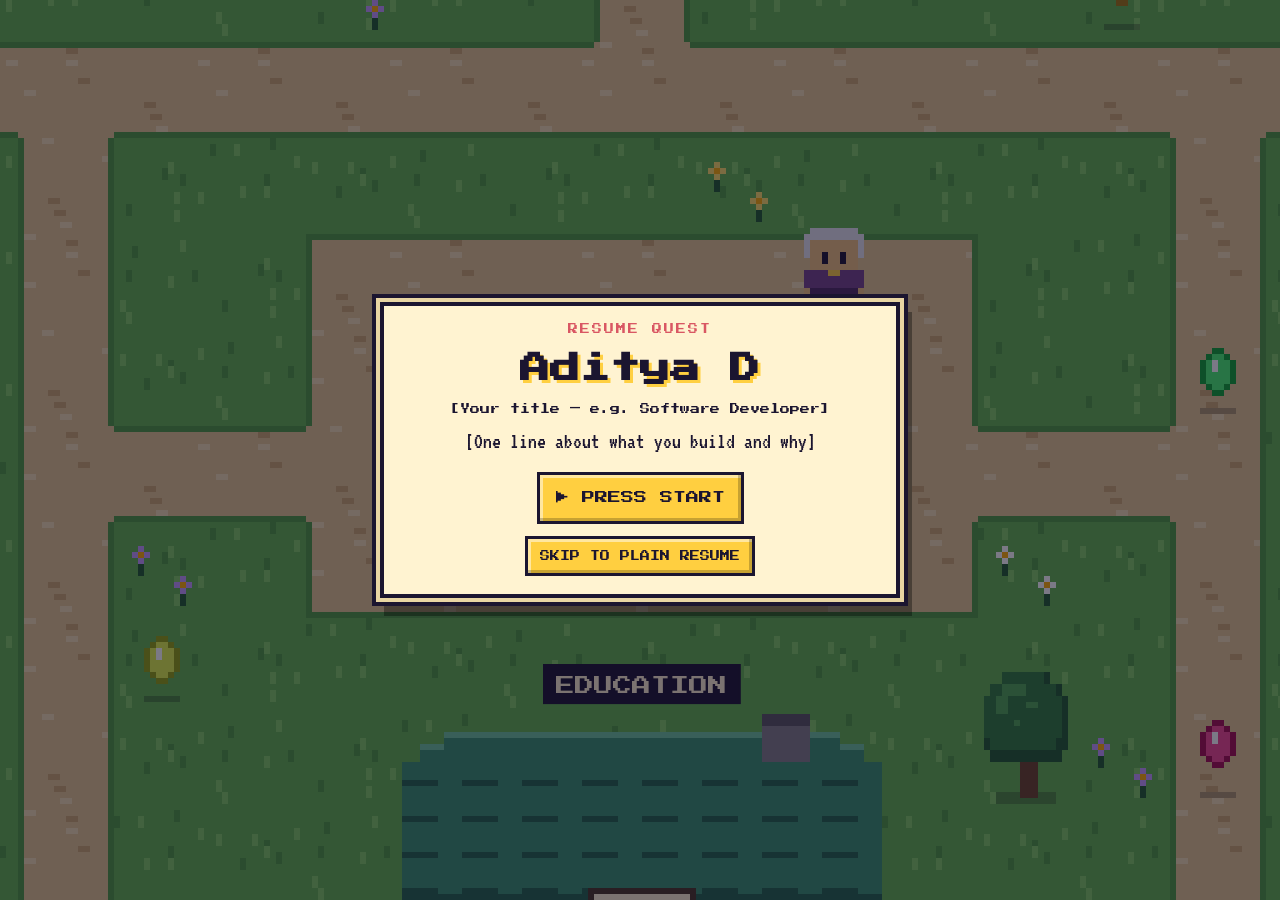
==== index.html @ 742946f3 "Add Resume Quest: playable 2D pixel-art resume Canvas village with six resume buildings, collectible" ====
<!DOCTYPE html>
<html lang="en">
<head>
<meta charset="utf-8">
<meta name="viewport" content="width=device-width, initial-scale=1, viewport-fit=cover, user-scalable=no">
<title>Resume Quest</title>
<meta name="description" content="A playable 2D pixel-art resume. Explore the village to discover experience, projects and skills.">
<link rel="preconnect" href="https://fonts.googleapis.com">
<link rel="preconnect" href="https://fonts.gstatic.com" crossorigin>
<link href="https://fonts.googleapis.com/css2?family=Press+Start+2P&family=VT323&display=swap" rel="stylesheet">
<link rel="stylesheet" href="style.css">
</head>
<body>
<canvas id="game" aria-label="Pixel village game world"></canvas>
<canvas id="labels" aria-hidden="true"></canvas>

<div id="hud" hidden>
  <div class="chip" id="score">QUEST 0/6 · GEMS 0/0</div>
  <div class="hud-btns">
    <button class="btn small" id="btnPlain">RESUME</button>
    <button class="btn small" id="btnSound" aria-label="Toggle sound">SFX ON</button>
  </div>
</div>
<div id="hint" hidden>WASD / ARROWS to move · E to interact</div>
<div id="toast" hidden></div>

<div id="touch" hidden>
  <div id="pad"><div id="nub"></div></div>
  <button id="btnA" aria-label="Interact">A</button>
</div>

<div id="title" class="screen">
  <div class="win title-win">
    <p class="kicker">RESUME QUEST</p>
    <h1 id="tName"></h1>
    <p class="role" id="tRole"></p>
    <p class="tag" id="tTag"></p>
    <button class="btn big blink" id="btnStart">▶ PRESS START</button>
    <button class="btn" id="btnSkip">SKIP TO PLAIN RESUME</button>
  </div>
</div>

<div id="panel" class="screen" hidden>
  <div class="win panel-win" role="dialog" aria-modal="true" aria-labelledby="pTitle">
    <div class="win-title" id="pTitle"></div>
    <div class="win-body" id="pBody"></div>
    <button class="btn" id="btnClose">CLOSE</button>
  </div>
</div>

<main id="plain" hidden>
  <div class="plain-bar">
    <button class="btn small" id="btnBack">◀ BACK TO GAME</button>
    <button class="btn small" id="btnPrint">PRINT / PDF</button>
  </div>
  <article id="plainBody"></article>
</main>

<noscript><p style="color:#fff;padding:2rem;font-family:monospace">This resume is a small game and needs JavaScript.</p></noscript>
<script src="resume-data.js"></script>
<script src="game.js"></script>
</body>
</html>
---- style.css ----
:root {
  --ink: #1b1530;
  --paper: #fff3d1;
  --paper-d: #e8d5a3;
  --gold: #ffcf40;
  --red: #d95763;
  --blue: #3f8fd8;
  --px: "Press Start 2P", ui-monospace, Menlo, Consolas, monospace;
  --body: "VT323", ui-monospace, Menlo, Consolas, monospace;
}
* { box-sizing: border-box; }
html, body { margin: 0; height: 100%; background: #1d3b24; overflow: hidden; overscroll-behavior: none; }
body { font-family: var(--body); color: var(--ink); -webkit-tap-highlight-color: transparent; user-select: none; -webkit-user-select: none; touch-action: none; }
[hidden] { display: none !important; }

canvas { position: fixed; left: 0; top: 0; }
#game { image-rendering: pixelated; image-rendering: crisp-edges; }
#labels { pointer-events: none; width: 100vw; height: 100vh; height: 100dvh; }

/* ---------- pixel UI ---------- */
.win {
  background: var(--paper);
  border: 4px solid var(--ink);
  box-shadow: 0 0 0 4px var(--paper-d), 0 0 0 8px var(--ink), 8px 14px 0 4px rgba(0,0,0,.35);
  padding: 18px;
}
.btn {
  font-family: var(--px); font-size: 10px; line-height: 1.4; color: var(--ink);
  background: var(--gold); border: 3px solid var(--ink);
  box-shadow: inset -3px -3px 0 rgba(0,0,0,.22), inset 3px 3px 0 rgba(255,255,255,.5);
  padding: 10px 12px; cursor: pointer; text-transform: uppercase;
}
.btn:active { transform: translateY(2px); box-shadow: inset 3px 3px 0 rgba(0,0,0,.22); }
.btn:focus-visible { outline: 3px solid #fff; outline-offset: 2px; }
.btn.small { font-size: 8px; padding: 8px 8px; background: var(--paper); }
.btn.big { font-size: 13px; padding: 14px 16px; }
.blink { animation: blink 1.1s steps(2) infinite; }
@keyframes blink { 50% { filter: brightness(1.25); transform: translateY(-2px); } }

.screen {
  position: fixed; inset: 0; display: flex; align-items: center; justify-content: center;
  padding: 20px; background: rgba(15, 12, 35, .55); z-index: 20;
}

/* ---------- title ---------- */
.title-win { text-align: center; max-width: 520px; width: 100%; display: flex; flex-direction: column; gap: 12px; align-items: center; animation: pop .25s steps(4); }
.kicker { font-family: var(--px); font-size: 10px; color: var(--red); margin: 0; letter-spacing: 2px; }
.title-win h1 { font-family: var(--px); font-size: clamp(18px, 6vw, 30px); line-height: 1.3; margin: 4px 0 0; text-shadow: 3px 3px 0 var(--gold); }
.role { font-family: var(--px); font-size: 10px; line-height: 1.6; margin: 0; }
.tag { font-size: 22px; line-height: 1.1; margin: 0 0 6px; }
@keyframes pop { from { transform: scale(.6); opacity: 0; } }

/* ---------- HUD ---------- */
#hud { position: fixed; top: max(8px, env(safe-area-inset-top)); left: 8px; right: 8px; display: flex; justify-content: space-between; align-items: flex-start; gap: 8px; z-index: 10; pointer-events: none; }
#hud > * { pointer-events: auto; }
.chip { font-family: var(--px); font-size: 8px; line-height: 1.5; background: var(--ink); color: var(--gold); border: 3px solid var(--paper); padding: 7px 8px; }
.hud-btns { display: flex; gap: 6px; }
#hint { position: fixed; bottom: 12px; left: 50%; transform: translateX(-50%); font-family: var(--px); font-size: 8px; color: #fff; background: rgba(27,21,48,.75); padding: 8px 10px; z-index: 10; white-space: nowrap; }
#toast { position: fixed; top: 64px; left: 50%; transform: translateX(-50%); font-family: var(--px); font-size: 9px; line-height: 1.5; background: var(--ink); color: #fff; border: 3px solid var(--gold); padding: 8px 10px; z-index: 15; max-width: 90vw; text-align: center; animation: pop .2s steps(3); }

/* ---------- touch controls ---------- */
#touch { position: fixed; inset: auto 0 0 0; height: 0; z-index: 12; }
#pad { position: absolute; left: 18px; bottom: calc(22px + env(safe-area-inset-bottom)); width: 124px; height: 124px; border-radius: 50%; background: rgba(27,21,48,.45); border: 4px solid rgba(255,243,209,.7); touch-action: none; }
#nub { position: absolute; left: 50%; top: 50%; width: 48px; height: 48px; margin: -24px 0 0 -24px; border-radius: 50%; background: var(--paper); border: 4px solid var(--ink); pointer-events: none; }
#btnA { position: absolute; right: 22px; bottom: calc(40px + env(safe-area-inset-bottom)); width: 84px; height: 84px; border-radius: 50%; font-family: var(--px); font-size: 22px; color: var(--ink); background: var(--red); border: 4px solid var(--ink); box-shadow: inset -5px -5px 0 rgba(0,0,0,.25), inset 5px 5px 0 rgba(255,255,255,.35); touch-action: none; }
#btnA:active { transform: translateY(3px); }
@media (hover: hover) and (pointer: fine) { #touch { display: none !important; } }
@media (hover: none), (pointer: coarse) { #hint { display: none !important; } }

/* ---------- panels ---------- */
.panel-win { width: 100%; max-width: 620px; max-height: 84vh; max-height: 84dvh; display: flex; flex-direction: column; gap: 12px; animation: pop .2s steps(4); }
.win-title { font-family: var(--px); font-size: 12px; line-height: 1.5; background: var(--ink); color: var(--gold); padding: 10px; margin: -6px -6px 0; }
.win-body { overflow-y: auto; -webkit-overflow-scrolling: touch; touch-action: pan-y; font-size: 21px; line-height: 1.15; padding-right: 4px; user-select: text; -webkit-user-select: text; }
.panel-win .btn { align-self: flex-end; }

.win-body h3, #plainBody h3 { font-family: var(--px); font-size: 10px; line-height: 1.5; margin: 14px 0 4px; }
.win-body h3:first-child { margin-top: 0; }
.win-body p, #plainBody p { margin: 6px 0; }
.win-body ul, #plainBody ul { margin: 4px 0 8px; padding-left: 20px; list-style: square; }
.meta { color: #6b5a43; }
.entry { border-left: 4px solid var(--red); padding-left: 10px; margin: 0 0 14px; }
.tags { display: flex; flex-wrap: wrap; gap: 6px; margin: 6px 0 10px; }
.tag-i { font-size: 18px; background: var(--paper-d); border: 2px solid var(--ink); padding: 1px 7px; }
.tag-i.got { background: #b9f0c0; }
.tag-i.got::before { content: "◆ "; color: #1c9a4a; }
.stats { display: grid; grid-template-columns: repeat(auto-fit, minmax(130px, 1fr)); gap: 8px; margin: 10px 0; }
.stat { background: var(--ink); color: #fff; padding: 8px; }
.stat b { display: block; font-family: var(--px); font-size: 8px; color: var(--gold); margin-bottom: 4px; font-weight: normal; }
a { color: #1f5fb0; word-break: break-all; }
.links { list-style: none !important; padding: 0 !important; }
.links li { margin: 6px 0; }
.links b { font-family: var(--px); font-size: 8px; display: inline-block; min-width: 84px; font-weight: normal; }

/* ---------- plain resume ---------- */
#plain { position: fixed; inset: 0; z-index: 30; background: var(--paper); overflow-y: auto; touch-action: pan-y; user-select: text; -webkit-user-select: text; padding: 16px; }
.plain-bar { display: flex; gap: 8px; justify-content: space-between; max-width: 760px; margin: 0 auto 12px; }
#plainBody { max-width: 760px; margin: 0 auto; font-size: 21px; line-height: 1.2; padding-bottom: 40px; }
#plainBody h1 { font-family: var(--px); font-size: 20px; line-height: 1.4; margin: 10px 0 6px; }
#plainBody h2 { font-family: var(--px); font-size: 11px; background: var(--ink); color: var(--gold); padding: 8px; margin: 22px 0 10px; }

@media print {
  html, body { overflow: visible; height: auto; background: #fff; }
  body > *:not(#plain) { display: none !important; }
  #plain { display: block !important; position: static; background: #fff; padding: 0; }
  .plain-bar { display: none; }
  #plainBody { font-family: Georgia, serif; font-size: 11pt; }
  #plainBody h1, #plainBody h2, #plainBody h3 { font-family: Arial, sans-serif; }
  #plainBody h2 { background: none; color: #000; border-bottom: 1px solid #000; padding: 0 0 2px; }
}
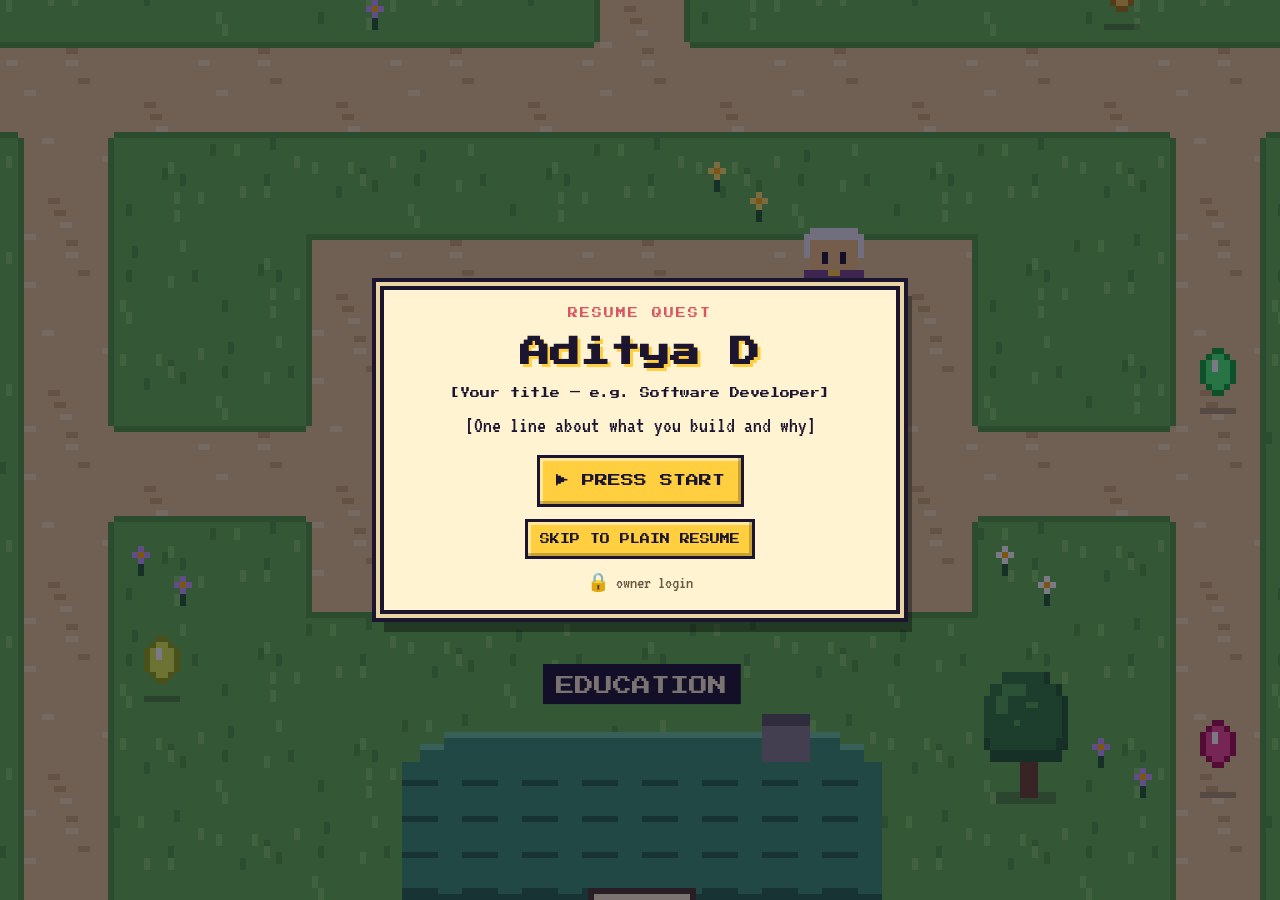
==== commit 5d9138cb: "Add PIN-locked owner editor that publishes resume edits edit.html unlocks with a PIN (stored only as" ====
--- a/index.html
+++ b/index.html
@@ -37,6 +37,7 @@
     <p class="tag" id="tTag"></p>
     <button class="btn big blink" id="btnStart">▶ PRESS START</button>
     <button class="btn" id="btnSkip">SKIP TO PLAIN RESUME</button>
+    <a class="owner" href="edit.html">🔒 owner login</a>
   </div>
 </div>
 
@@ -57,7 +58,7 @@
 </main>
 
 <noscript><p style="color:#fff;padding:2rem;font-family:monospace">This resume is a small game and needs JavaScript.</p></noscript>
-<script src="resume-data.js"></script>
+<script>document.write('<script src="resume-data.js?v=' + Date.now() + '"><\/script>');</script>
 <script src="game.js"></script>
 </body>
 </html>
--- a/style.css
+++ b/style.css
@@ -107,3 +107,5 @@
   #plainBody h1, #plainBody h2, #plainBody h3 { font-family: Arial, sans-serif; }
   #plainBody h2 { background: none; color: #000; border-bottom: 1px solid #000; padding: 0 0 2px; }
 }
+.owner { font-size: 18px; color: #6b5a43; text-decoration: none; }
+.owner:hover { text-decoration: underline; }
